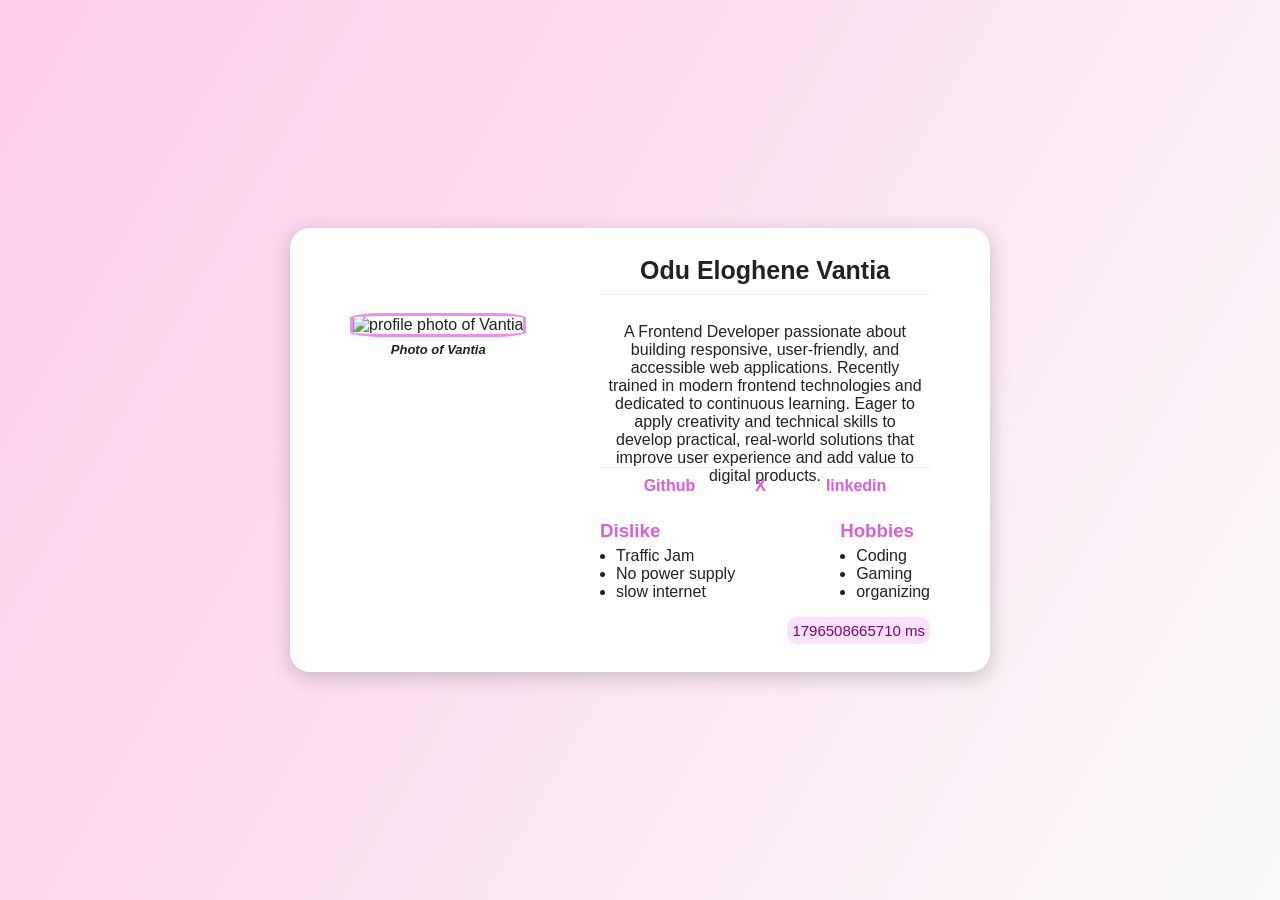
==== index.html @ c0da3831 "first commit" ====
<!DOCTYPE html>
<html lang="en">
  <head>
    <meta charset="UTF-8" />
    <meta name="viewport" content="width=device-width, initial-scale=1.0" />
    <title>Profile Card | stage 0</title>
    <link rel="stylesheet" href="style.css" />
  </head>
  <body>
    <article data-testid="test-profile-card" class="profile-card">
      <header class="profile-header">
        <h2 data-testid="test-user-name" aria-label="Profile name">
          Odu Eloghene Vantia
        </h2>
      </header>

      <figure class="profile-avatar">
        <img
          src="Profile.jpg"
          alt="profile photo of Vantia"
          data-testid="test-user-avatar"
        />
        <figcaption>Photo of Vantia</figcaption>
      </figure>
      <p data-testid="test-user-bio" class="profile-bio">
        A Frontend Developer passionate about building responsive,
        user-friendly, and accessible web applications. Recently trained in
        modern frontend technologies and dedicated to continuous learning. Eager
        to apply creativity and technical skills to develop practical,
        real-world solutions that improve user experience and add value to
        digital products.
      </p>

      <nav data-testid="test-user-social-links" class="social">
        <ul>
          <li>
            <a
              href="https://github.com/Veeruby18"
              data-testid="test-user-social-github"
              target="_blank"
              rel="noopener noreferrer"
              >Github</a
            >
          </li>

          <li>
            <a
              href="https://x.com/vancial?t=yZ7F-MtpxXmnFQvhLBGqJA&s=09 "
              data-testid="test-user-social-x"
              target="_blank"
              rel="noopener noreferrer"
              >X</a
            >
          </li>

          <li>
            <a
              href="https://www.linkedin.com/in/eloghene-vantia-odu-a117071a6/"
              data-testid="test-user-social-LinkedIn"
              target="_blank"
              rel="noopener noreferrer"
              >linkedin</a
            >
          </li>
        </ul>
      </nav>

      <section data-testid="test-user-hobbies" class="profile-hobbies">
        <h3>Hobbies</h3>
        <ul>
          <li>Coding</li>
          <li>Gaming</li>
          <li>organizing</li>
        </ul>
      </section>

      <section data-testid="test-user-dislikes" class="profile-dislike">
        <h3>Dislike</h3>
        <ul>
          <li>Traffic Jam</li>
          <li>No power supply</li>
          <li>slow internet</li>
        </ul>
      </section>

      <p data-testid="test-user-time" id="ticking-time"></p>
    </article>

    <script src="index.js"></script>
  </body>
</html>
---- style.css ----
* {
  margin: 0;
  padding: 0;
  box-sizing: border-box;
}

body {
  background-color: aliceblue;
  display: flex;
  justify-content: center;
  align-items: center;
  height: 100vh;
  font-family: Arial, Helvetica, sans-serif;
  color: #222;
}

.profile-card {
  width: 90%;
  max-width: 400px;
  background-color: white;
  text-align: center;
  padding: 2rem;
  border-radius: 20px;
  box-shadow: 0 5px 20px rgba(0, 0, 0, 0.2);
  padding: 20px 40px;
}

.profile-header h2 {
  font-size: 25px;
  margin-bottom: 15px;
}

.profile-avatar img {
  width: 150px;
  height: 150px;
  border-radius: 50%;
  border: solid rgb(235, 143, 235);
  object-fit: cover;
  margin: 5px 0;
}

figcaption{
  font-style: italic;
  font-weight: 550;
  font-size: small;
}

.profile-bio {
  font-size: 16px;
  margin: 15px 5px;
  height: 128.8px;
  overflow: hidden;
  text-overflow: ellipsis;
  transition: all 0.3s ease;
}


/* On hover, show full text */
.profile-bio:hover {
  /* white-space: normal;         allow wrapping to multiple lines */
  overflow: visible;           /* show the full text */
  background: rgb(250, 227, 250);            /* optional: background for readability */
  position: relative;          /* ensures layering works */
  border-radius: 5px;
  z-index: 2;  
  height: 210px;                /* keep text above other elements */
  box-shadow: 0 4px 15px rgba(0,0,0,0.1); /* optional visual pop */
}

.social ul {
  display: flex;
  justify-content: center;
  list-style: none;
  gap: 25px;
  margin-bottom: 10px;
}

.social a {
  text-decoration: none;
  color: rgb(218, 93, 218);
  font-weight: bold;
}

.social a:hover{
  color: rgb(194, 14, 194);
  font-weight: bold;;
  transition: all 0.3ms ease;
}

section {
  margin-top: 15px;
  text-align: left;
}

section h3 {
  margin-bottom: 5px;
  color: rgb(218, 93, 218);
}

section ul {
  margin-left: 1rem;
}

#ticking-time{
  font-size: 15px;
  justify-self: end;
  align-self: end;
  margin-top: 1rem;
  background: rgb(250, 227, 250); 
  padding: 5px;
  border-radius: 10px;
  color: purple;
}

@media (min-width: 768px) {
  body {
    background: linear-gradient(120deg, #ffcceb, #f9f9f9);
  }

  .profile-card {
    max-width: 700px;
    display: grid;
    grid-template-columns: 250px 1fr;
    align-items: start;
    padding: 28px 60px;

    /* text-align: left; */
  }

  .profile-header h2{
    margin: 0;
    padding-bottom: -10;
  }

  .profile-bio{
    overflow: visible;
    max-height: 100vh;
  }

  .social {
    padding-top: 0.6rem;
    border-top: 1px solid rgba(0, 0, 0, 0.06);
  }

  .profile-avatar{
    grid-column: 1/2;
    justify-self: start;
    align-self: start;
    margin: 0;
  }

  .profile-avatar img {
    width: 200px;
    height: 200px;
    border-radius: 20%;
  }

  .profile-card > :not(.profile-avatar) {
    grid-column: 2/3;
  }

  .profile-header {
    padding-bottom: 0.6rem;
    margin-bottom: 0.8rem;
    border-bottom: 1px solid rgba(0, 0, 0, 0.06);
  }


  .social ul {
  display: flex;
  justify-content: center;
  list-style: none;
  gap: 60px;
  margin-bottom: 10px;
}

  .profile-hobbies{
    justify-self: end;
    align-self: end;
    grid-row: 4;
  }
  .profile-dislike{
    justify-self: start;
    align-self: start;
    grid-row: 4;
  }

}
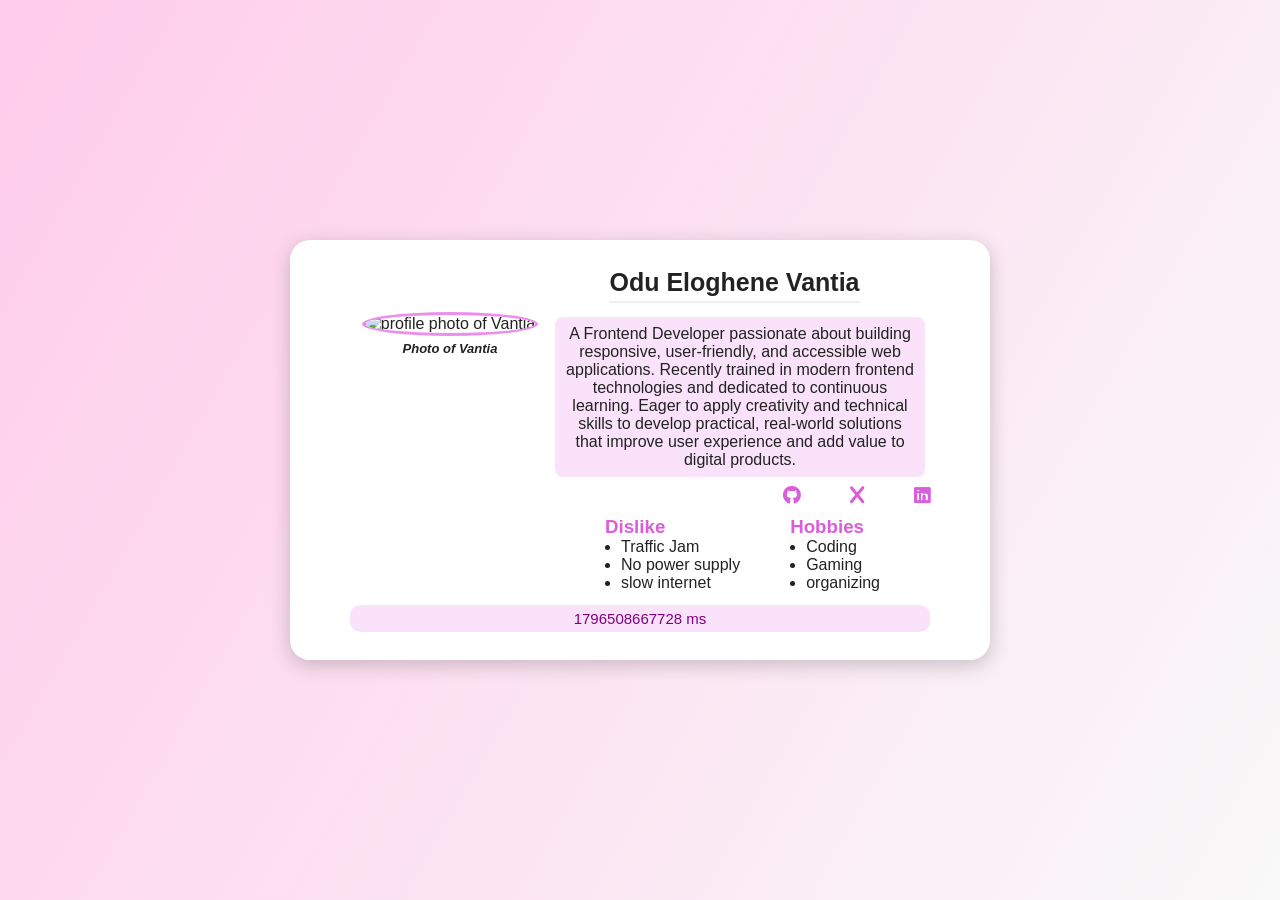
==== commit 7b52a8d6: "second commit" ====
--- a/index.html
+++ b/index.html
@@ -4,6 +4,12 @@
     <meta charset="UTF-8" />
     <meta name="viewport" content="width=device-width, initial-scale=1.0" />
     <title>Profile Card | stage 0</title>
+    <link
+      rel="stylesheet"
+      href="https://cdnjs.cloudflare.com/ajax/libs/font-awesome/6.4.0/css/all.min.css"
+      crossorigin="anonymous"
+      referrerpolicy="no-referrer"
+    />
     <link rel="stylesheet" href="style.css" />
   </head>
   <body>
@@ -13,23 +19,28 @@
           Odu Eloghene Vantia
         </h2>
       </header>
-
-      <figure class="profile-avatar">
-        <img
-          src="Profile.jpg"
-          alt="profile photo of Vantia"
-          data-testid="test-user-avatar"
-        />
-        <figcaption>Photo of Vantia</figcaption>
-      </figure>
-      <p data-testid="test-user-bio" class="profile-bio">
-        A Frontend Developer passionate about building responsive,
-        user-friendly, and accessible web applications. Recently trained in
-        modern frontend technologies and dedicated to continuous learning. Eager
-        to apply creativity and technical skills to develop practical,
-        real-world solutions that improve user experience and add value to
-        digital products.
-      </p>
+      <div class="avatar-bio">
+        <div class="avatar">
+          <figure class="profile-avatar">
+            <img
+              src="Profile.jpg"
+              alt="profile photo of Vantia"
+              data-testid="test-user-avatar"
+            />
+            <figcaption>Photo of Vantia</figcaption>
+          </figure>
+        </div>
+        <div class="profile-bio">
+          <p data-testid="test-user-bio">
+            A Frontend Developer passionate about building responsive,
+            user-friendly, and accessible web applications. Recently trained in
+            modern frontend technologies and dedicated to continuous learning.
+            Eager to apply creativity and technical skills to develop practical,
+            real-world solutions that improve user experience and add value to
+            digital products.
+          </p>
+        </div>
+      </div>
 
       <nav data-testid="test-user-social-links" class="social">
         <ul>
@@ -39,18 +50,22 @@
               data-testid="test-user-social-github"
               target="_blank"
               rel="noopener noreferrer"
-              >Github</a
+              aria-label="GitHub"
             >
+              <i class="fa-brands fa-github" aria-hidden="true"></i>
+            </a>
           </li>
 
           <li>
             <a
-              href="https://x.com/vancial?t=yZ7F-MtpxXmnFQvhLBGqJA&s=09 "
+              href="https://x.com/vancial"
               data-testid="test-user-social-x"
               target="_blank"
               rel="noopener noreferrer"
-              >X</a
+              aria-label="X"
             >
+              <i class="fa-brands fa-x" aria-hidden="true"></i>
+            </a>
           </li>
 
           <li>
@@ -59,29 +74,33 @@
               data-testid="test-user-social-LinkedIn"
               target="_blank"
               rel="noopener noreferrer"
-              >linkedin</a
+              aria-label="LinkedIn"
             >
+              <i class="fa-brands fa-linkedin" aria-hidden="true"></i>
+            </a>
           </li>
         </ul>
       </nav>
 
-      <section data-testid="test-user-hobbies" class="profile-hobbies">
-        <h3>Hobbies</h3>
-        <ul>
-          <li>Coding</li>
-          <li>Gaming</li>
-          <li>organizing</li>
-        </ul>
-      </section>
+      <div class="hob-dis">
+        <section data-testid="test-user-hobbies" class="profile-hobbies">
+          <h3>Hobbies</h3>
+          <ul>
+            <li>Coding</li>
+            <li>Gaming</li>
+            <li>organizing</li>
+          </ul>
+        </section>
 
-      <section data-testid="test-user-dislikes" class="profile-dislike">
-        <h3>Dislike</h3>
-        <ul>
-          <li>Traffic Jam</li>
-          <li>No power supply</li>
-          <li>slow internet</li>
-        </ul>
-      </section>
+        <section data-testid="test-user-dislikes" class="profile-dislike">
+          <h3>Dislike</h3>
+          <ul>
+            <li>Traffic Jam</li>
+            <li>No power supply</li>
+            <li>slow internet</li>
+          </ul>
+        </section>
+      </div>
 
       <p data-testid="test-user-time" id="ticking-time"></p>
     </article>
--- a/style.css
+++ b/style.css
@@ -22,12 +22,18 @@
   padding: 2rem;
   border-radius: 20px;
   box-shadow: 0 5px 20px rgba(0, 0, 0, 0.2);
-  padding: 20px 40px;
+  padding: 15px 30px;
 }
 
 .profile-header h2 {
   font-size: 25px;
-  margin-bottom: 15px;
+  margin-bottom: 4px;
+}
+
+.profile-header h2 {
+  padding-bottom: 1px;
+  margin-bottom: 4px;
+  border-bottom: 2px solid rgba(0, 0, 0, 0.06);
 }
 
 .profile-avatar img {
@@ -39,61 +45,58 @@
   margin: 5px 0;
 }
 
-figcaption{
+figcaption {
   font-style: italic;
   font-weight: 550;
   font-size: small;
 }
 
 .profile-bio {
-  font-size: 16px;
-  margin: 15px 5px;
-  height: 128.8px;
-  overflow: hidden;
-  text-overflow: ellipsis;
-  transition: all 0.3s ease;
+  background: rgb(250, 227, 250);
+  margin: 10px 5px;
+  border-radius: 8px;
+  padding: 8px;
 }
 
-
-/* On hover, show full text */
-.profile-bio:hover {
-  /* white-space: normal;         allow wrapping to multiple lines */
-  overflow: visible;           /* show the full text */
-  background: rgb(250, 227, 250);            /* optional: background for readability */
-  position: relative;          /* ensures layering works */
-  border-radius: 5px;
-  z-index: 2;  
-  height: 210px;                /* keep text above other elements */
-  box-shadow: 0 4px 15px rgba(0,0,0,0.1); /* optional visual pop */
+.profile-bio p {
+  font-size: 16px;
 }
 
 .social ul {
   display: flex;
   justify-content: center;
   list-style: none;
-  gap: 25px;
-  margin-bottom: 10px;
+  gap: 50px;
+  margin-bottom: 5px;
 }
 
 .social a {
   text-decoration: none;
   color: rgb(218, 93, 218);
+  /* font-weight: bold; */
+}
+
+.social a:hover {
+  color: rgb(194, 14, 194);
+  /* font-weight: bold;; */
+  transition: all 0.3ms ease;
+}
+
+.social i {
+  font-size: 18px;
   font-weight: bold;
 }
 
-.social a:hover{
-  color: rgb(194, 14, 194);
-  font-weight: bold;;
-  transition: all 0.3ms ease;
-}
-
-section {
-  margin-top: 15px;
+.hob-dis {
+  margin-top: 5px;
   text-align: left;
 }
 
+.profile-hobbies {
+  margin-bottom: 8px;
+}
+
 section h3 {
-  margin-bottom: 5px;
   color: rgb(218, 93, 218);
 }
 
@@ -101,12 +104,12 @@
   margin-left: 1rem;
 }
 
-#ticking-time{
+#ticking-time {
   font-size: 15px;
   justify-self: end;
   align-self: end;
-  margin-top: 1rem;
-  background: rgb(250, 227, 250); 
+  margin-top: 5px;
+  background: rgb(250, 227, 250);
   padding: 5px;
   border-radius: 10px;
   color: purple;
@@ -117,72 +120,41 @@
     background: linear-gradient(120deg, #ffcceb, #f9f9f9);
   }
 
+  .profile-header {
+    display: flex;
+    flex-direction: row-reverse;
+    margin-right: 70px;
+  }
+
   .profile-card {
     max-width: 700px;
-    display: grid;
-    grid-template-columns: 250px 1fr;
-    align-items: start;
     padding: 28px 60px;
-
-    /* text-align: left; */
   }
 
-  .profile-header h2{
-    margin: 0;
-    padding-bottom: -10;
+  .profile-header h2 {
+    padding-bottom: 4px;
+    /* margin-bottom: 4px; */
+    border-bottom: 2px solid rgba(0, 0, 0, 0.06);
+    width: 251px;
   }
 
-  .profile-bio{
-    overflow: visible;
-    max-height: 100vh;
+  .avatar-bio {
+    display: grid;
+    grid-template-columns: 200px 1fr;
   }
 
   .social {
-    padding-top: 0.6rem;
-    border-top: 1px solid rgba(0, 0, 0, 0.06);
+    display: flex;
+    flex-direction: row-reverse;
+    justify-self: center;
+    align-self: center;
+    margin-left: 200px;
   }
 
-  .profile-avatar{
-    grid-column: 1/2;
-    justify-self: start;
-    align-self: start;
-    margin: 0;
+  .hob-dis {
+    display: flex;
+    flex-direction: row-reverse;
+    gap: 50px;
+    margin-right: 50px;
   }
-
-  .profile-avatar img {
-    width: 200px;
-    height: 200px;
-    border-radius: 20%;
-  }
-
-  .profile-card > :not(.profile-avatar) {
-    grid-column: 2/3;
-  }
-
-  .profile-header {
-    padding-bottom: 0.6rem;
-    margin-bottom: 0.8rem;
-    border-bottom: 1px solid rgba(0, 0, 0, 0.06);
-  }
-
-
-  .social ul {
-  display: flex;
-  justify-content: center;
-  list-style: none;
-  gap: 60px;
-  margin-bottom: 10px;
 }
-
-  .profile-hobbies{
-    justify-self: end;
-    align-self: end;
-    grid-row: 4;
-  }
-  .profile-dislike{
-    justify-self: start;
-    align-self: start;
-    grid-row: 4;
-  }
-
-}
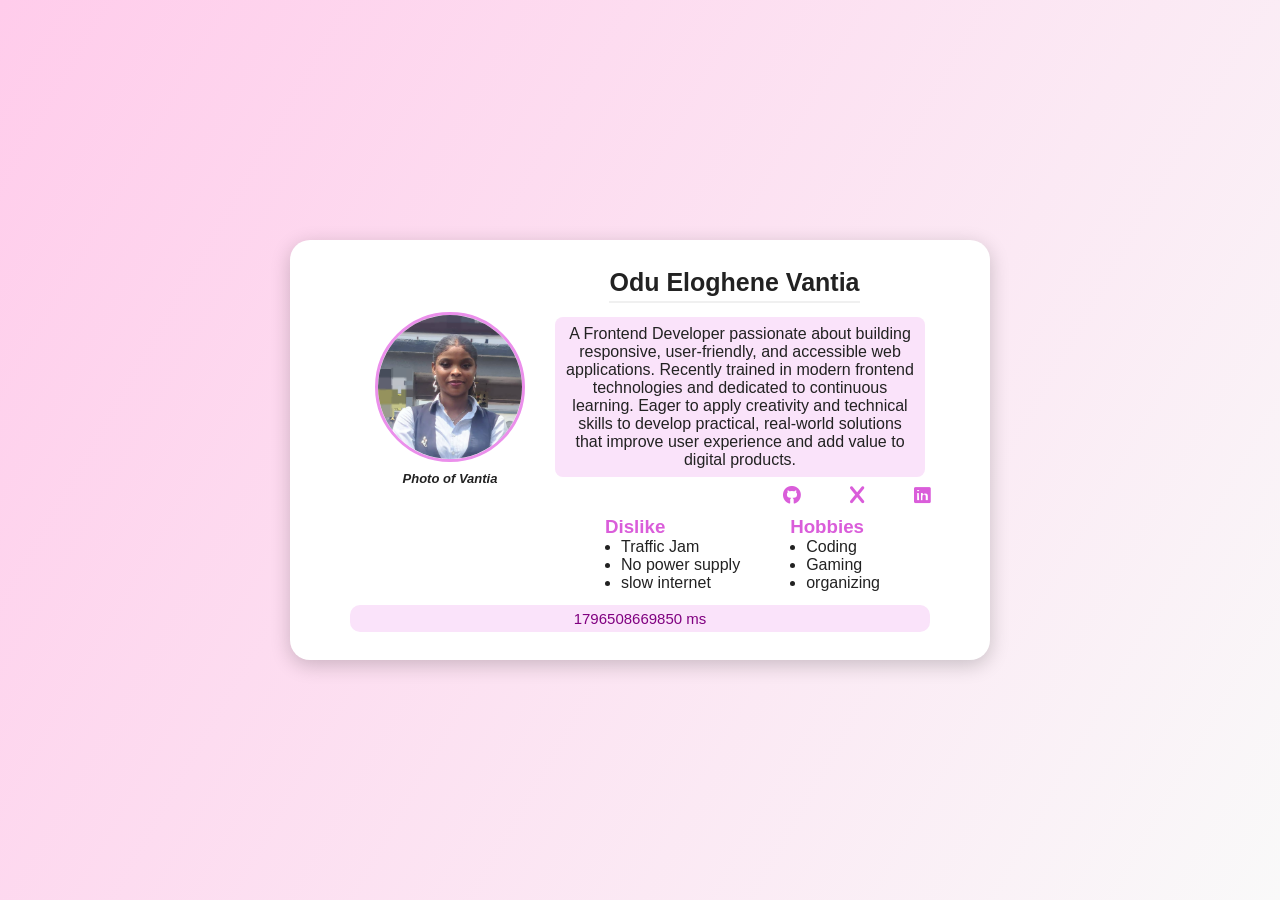
==== commit fb701af7: "second commit" ====
--- a/index.html
+++ b/index.html
@@ -23,7 +23,7 @@
         <div class="avatar">
           <figure class="profile-avatar">
             <img
-              src="Profile.jpg"
+              src="profile.jpg"
               alt="profile photo of Vantia"
               data-testid="test-user-avatar"
             />
